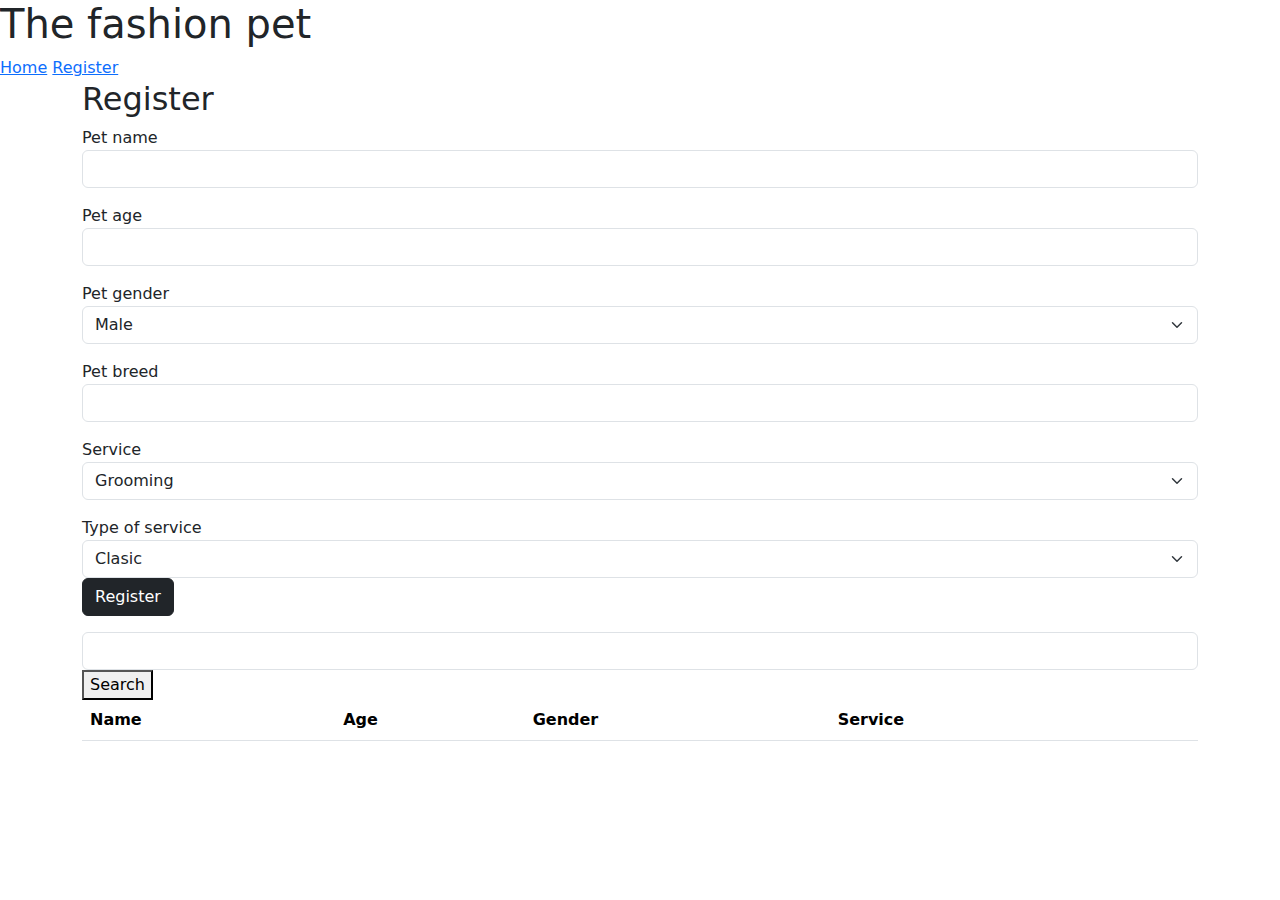
==== views/Register.html @ 5ee5e567 "Assignment 1" ====
<!DOCTYPE html>
<html lang="en">
<head>
    <meta charset="UTF-8">
    <meta name="viewport" content="width=device-width, initial-scale=1.0">
    <link rel="stylesheet" href="https://cdn.jsdelivr.net/npm/bootstrap@5.3.3/dist/css/bootstrap.min.css">
    <link rel="stylesheet" href="./css/style.css">
    <link rel="stylesheet" href="./css/Register.css">
    <title>Document</title>
</head>
<body>
    <header>
        <h1>The fashion pet</h1>
        <nav>
            <a href="../Index.html">Home</a>
            <a href="./Register.html">Register</a>
        </nav>
    </header>
    <main class="container">
        <h2>Register</h2>
        <div class="mb-3 from-content">
            <div class="mb-3">
                <label for="namePet">Pet name</label>
                <input id="namePet" type="text" class="form-control"/>
            </div>
            <div class="mb-3">
                <label for="agePet">Pet age</label>
                <input id="agePet" type="number" class="form-control"/>
            </div>
            <div class="mb-3">
                <label for="genderPet">Pet gender</label>
                <select id="genderPet" class="form-select">
                    <option value="M">Male</option>
                    <option value="F">Female</option>
                </select>
            </div>
            <div class="mb-3">
                <label for="breedPet">Pet breed</label>
                <input id="breedPet" type="text" class="form-control"/>
            </div>
            <div class="mb-3">
                <label for="servicePet">Service</label>
                <select id="servicePet" class="form-select">
                    <option value="grooming">Grooming</option>
                    <option value="vaccines">Vaccines</option>
                    <option value="nails">Nails</option>
                </select>
    
            </div class="mb-3">
            <div>
                <label for="typeSer">Type of service</label>
                <select id="typeSer" class="form-select">
                    <option value="classic">Clasic</option>
                    <option value="preferential">Preferential</option>
                    <option value="premiun">Premiun</option>
                </select>
            </div>
            <button onclick="Restister()" class="btn btn-dark">Register</button>
        </div>
        <h2><span id="totalPets"></span></h2>
        <!-- <div id="displayCardsPet">

        </div> -->
        <div class="container-table">
            <div>
                <input id="inpSearch" type="search" class="form-control"/>
                <button onclick="search()">Search</button>
            </div>
            <div class="mb-3">
                <table class="table">
                    <thead>
                        <tr>
                            <th>Name</th>
                            <th>Age</th>
                            <th>Gender</th>
                            <th>Service</th>
                            <th></th>
                        </tr>
                    </thead>
                    <tbody id="tablePets">
    
                    </tbody>
                </table>
            </div>
        </div>
        
    </main>
    <script src="./script/Display.js"></script>
    <script src="./script/register.js"></script>
</body>
</html>
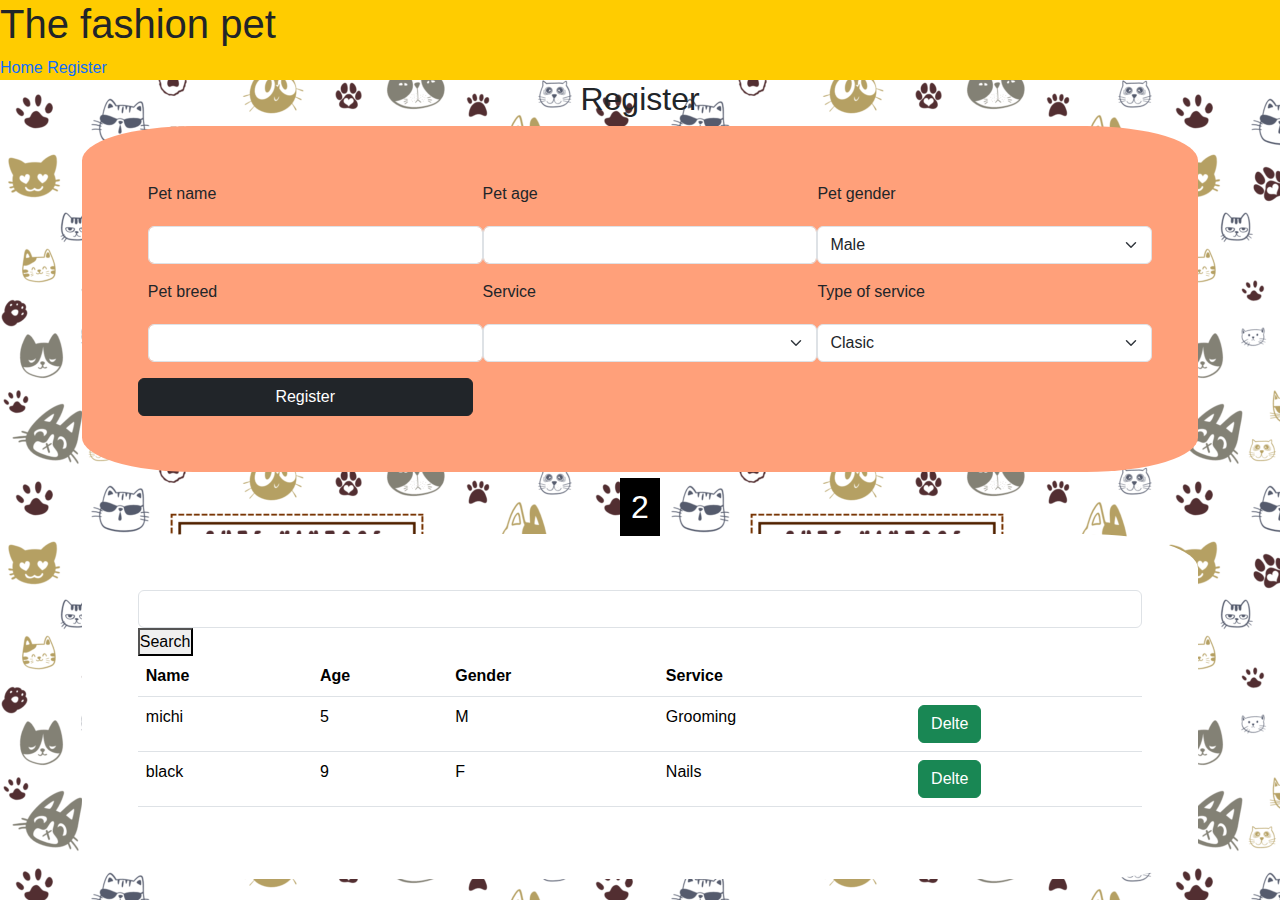
==== commit 33e452e1: "Assignment 3" ====
--- a/views/Register.html
+++ b/views/Register.html
@@ -4,8 +4,8 @@
     <meta charset="UTF-8">
     <meta name="viewport" content="width=device-width, initial-scale=1.0">
     <link rel="stylesheet" href="https://cdn.jsdelivr.net/npm/bootstrap@5.3.3/dist/css/bootstrap.min.css">
-    <link rel="stylesheet" href="./css/style.css">
-    <link rel="stylesheet" href="./css/Register.css">
+    <link rel="stylesheet" href="../css/style.css">
+    <link rel="stylesheet" href="../css/Register.css">
     <title>Document</title>
 </head>
 <body>
@@ -41,9 +41,9 @@
             <div class="mb-3">
                 <label for="servicePet">Service</label>
                 <select id="servicePet" class="form-select">
-                    <option value="grooming">Grooming</option>
+                    <!-- <option value="grooming">Grooming</option>
                     <option value="vaccines">Vaccines</option>
-                    <option value="nails">Nails</option>
+                    <option value="nails">Nails</option> -->
                 </select>
     
             </div class="mb-3">
@@ -85,7 +85,9 @@
         </div>
         
     </main>
-    <script src="./script/Display.js"></script>
-    <script src="./script/register.js"></script>
+    <script src="../plugins/jQuery.js"></script>
+    <script src="../script/managerLocarStorage.js"></script>
+    <script src="../script/Display.js"></script>
+    <script src="../script/register.js"></script>
 </body>
 </html>--- a/css/style.css
+++ b/css/style.css
@@ -0,0 +1,45 @@
+*{
+    margin:0;
+    padding:0;
+}
+body{
+    font-family: arial;
+}
+p{
+    line-height: 2;
+}
+a{
+    text-decoration: none;
+}
+img{
+    max-width: 100%;
+}
+h2{
+    text-align: center;
+}
+
+/*Header*/
+header{
+    background-color: #ffcc00;
+    /* height: 500px; */
+}
+header img{
+    width: 30%;
+}
+
+.about-container{
+    display: flex;
+    grid-template-columns: repeat(2,1fr);
+    padding: 20px;
+}
+
+body{
+    background-image: url('../file/img/fontWeb.png');
+}
+
+article{
+    background-color: lightsteelblue;
+    margin: 3px;
+    border-radius: 5px solid black;
+    padding: 1%;
+}--- a/css/Register.css
+++ b/css/Register.css
@@ -0,0 +1,68 @@
+.from-content{
+    display: grid;
+    grid-template-columns: repeat(3,1fr);
+    padding: 5%;
+}
+
+.from-content label{
+    margin-left: 10px;
+    
+}
+
+.from-content .form-control {
+    display: inline-block;
+    margin-left: 10px;
+    margin-top: 20px;
+    min-width: 165px;
+}
+
+.from-content .form-select{
+    display: inline-block;
+    margin-top: 20px;
+    margin-left: 10px;
+    min-width: 165px;
+}
+
+.pet-container{
+    display: flex;
+    align-items: center;
+    background-color: lightblue;
+    border:1px solid black;
+    margin: 2px;
+    padding: 5px;
+}
+
+.pet-container label{
+    display: flex;
+    margin-right: 4px;
+    margin-left: 10px;
+}
+
+.pet-container p{
+    margin-bottom: 0;
+}
+
+.lookup{
+    border-left: 5px solid yellow;
+}
+
+.from-content{
+    background-color: lightsalmon;
+    border-radius: 10%;
+}
+
+table{
+    background-color: lightgoldenrodyellow;
+}
+
+.container-table{
+    background-color: white;
+    padding: 5%;
+    border-radius: 10%;
+}
+
+#totalPets {
+    background-color: black;
+    color: white;
+    padding: 1%;
+}